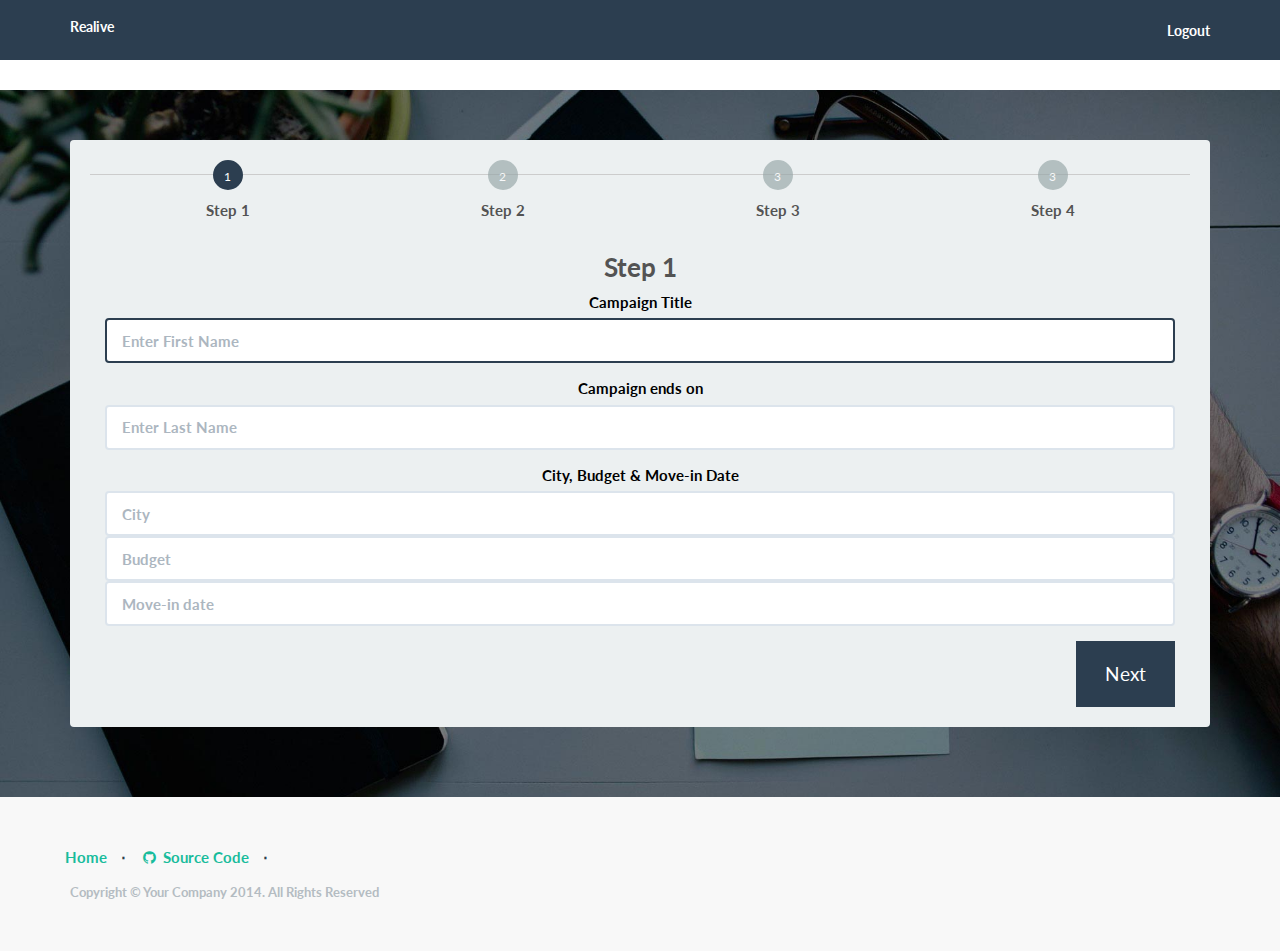
==== UI_mockup/campaign-builder.html @ 49c00561 "UI Mockups done..  wizard in final phase" ====
<!DOCTYPE html>
<html lang="en">

<head>

    <meta charset="utf-8">
    <meta http-equiv="X-UA-Compatible" content="IE=edge">
    <meta name="viewport" content="width=device-width, initial-scale=1">
    <meta name="description" content="">
    <meta name="author" content="">

    <title>Realive : House hunt simplified</title>

    <!-- Bootstrap Core CSS -->
    <link href="css/bootstrap.min.css" rel="stylesheet">

    <!-- Custom CSS -->
    <link href="css/landing-page.css" rel="stylesheet">

    <!-- Custom Fonts -->
    <link href="font-awesome/css/font-awesome.min.css" rel="stylesheet" type="text/css">
    <link href="http://fonts.googleapis.com/css?family=Lato:300,400,700,300italic,400italic,700italic" rel="stylesheet" type="text/css">

    <!-- HTML5 Shim and Respond.js IE8 support of HTML5 elements and media queries -->
    <!-- WARNING: Respond.js doesn't work if you view the page via file:// -->
    <!--[if lt IE 9]>
        <script src="https://oss.maxcdn.com/libs/html5shiv/3.7.0/html5shiv.js"></script>
        <script src="https://oss.maxcdn.com/libs/respond.js/1.4.2/respond.min.js"></script>
    <![endif]-->

</head>

<body>

    <!-- Navigation -->
    <nav class="navbar navbar-default navbar-fixed-top topnav" role="navigation">
        <div class="container topnav">
            <!-- Brand and toggle get grouped for better mobile display -->
            <div class="navbar-header">
                <button type="button" class="navbar-toggle" data-toggle="collapse" data-target="#bs-example-navbar-collapse-1">
                    <span class="sr-only">Toggle navigation</span>
                    <span class="icon-bar"></span>
                    <span class="icon-bar"></span>
                    <span class="icon-bar"></span>
                </button>
                <a class="navbar-brand topnav" href="#">Realive</a>
            </div>
            <!-- Collect the nav links, forms, and other content for toggling -->
            <div class="collapse navbar-collapse" id="bs-example-navbar-collapse-1">
                <ul class="nav navbar-nav navbar-right">
                    <li>
                        <a href="#about">Logout</a>
                    </li>

                </ul>
            </div>
            <!-- /.navbar-collapse -->
        </div>
        <!-- /.container -->
    </nav>


    <!-- Header -->

<div class="intro-header">
<div class="container">
<div class="well">
<div class="stepwizard">
    <div class="stepwizard-row setup-panel">
        <div class="stepwizard-step">
            <a href="#step-1" type="button" class="btn btn-primary btn-circle">1</a>
            <p>Step 1</p>
        </div>
        <div class="stepwizard-step">
            <a href="#step-2" type="button" class="btn btn-default btn-circle" disabled="disabled">2</a>
            <p>Step 2</p>
        </div>
        <div class="stepwizard-step">
            <a href="#step-3" type="button" class="btn btn-default btn-circle" disabled="disabled">3</a>
            <p>Step 3</p>
        </div>
        <div class="stepwizard-step">
            <a href="#step-4" type="button" class="btn btn-default btn-circle" disabled="disabled">3</a>
            <p>Step 4</p>
        </div>
    </div>
</div>
<form role="form">
    <div class="row setup-content" id="step-1">
        <div class="col-xs-12">
            <div class="col-md-12">
                <h3> Step 1</h3>
                <div class="form-group">
                    <label class="control-label">Campaign Title</label>
                    <input  maxlength="100" type="text" required="required" class="form-control" placeholder="Enter First Name"  />
                </div>
                <div class="form-group">
                    <label class="control-label">Campaign ends on</label>
                    <input maxlength="100" type="text" required="required" class="form-control" placeholder="Enter Last Name" />
                </div>
                <div class="form-group">
                    <label class="control-label">City, Budget & Move-in Date</label>
                    <input maxlength="100" type="text" required="required" class="form-control" placeholder="City" />
                    <input maxlength="100" type="text" required="required" class="form-control" placeholder="Budget" />
                    <input maxlength="100" type="text" required="required" class="form-control" placeholder="Move-in date" />
                </div>
                <button class="btn btn-primary nextBtn btn-lg pull-right" type="button" >Next</button>
            </div>
        </div>
    </div>
    <div class="row setup-content" id="step-2">
        <div class="col-xs-12">
            <div class="col-md-12">
                <h3> Step 2</h3>
                <div class="form-group">
                    <label class="control-label">Locality Preferences </label>
                    <input maxlength="200" type="text" required="required" class="form-control" placeholder="Locality Preference " />
                </div>
                <div class="form-group">
                    <label class="control-label">Company Address</label>
                    <input maxlength="200" type="text" required="required" class="form-control" placeholder="Enter Company Address"  />
                </div>
                <button class="btn btn-primary nextBtn btn-lg pull-right" type="button" >Next</button>
            </div>
        </div>
    </div>
        <div class="row setup-content" id="step-3">
        <div class="col-xs-12">
            <div class="col-md-12">
                <h3> Step 2</h3>
                <div class="form-group">
                    <label class="control-label">Company Name</label>
                    <input maxlength="200" type="text" required="required" class="form-control" placeholder="Enter Company Name" />
                </div>
                <div class="form-group">
                    <label class="control-label">Company Address</label>
                    <input maxlength="200" type="text" required="required" class="form-control" placeholder="Enter Company Address"  />
                </div>
                <button class="btn btn-primary nextBtn btn-lg pull-right" type="button" >Next</button>
            </div>
        </div>
    </div>
    <div class="row setup-content" id="step-4">
        <div class="col-xs-12">
            <div class="col-md-12">
                <h3> Step 3</h3>
                <button class="btn btn-success btn-lg pull-right" type="submit">Finish!</button>
            </div>
        </div>
    </div>
</form>
</div> </div>
        <!-- /.container -->

    </div>

    <!-- Footer -->
    <footer>
        <div class="container">
            <div class="row">
                <div class="col-lg-12">
                    <ul class="list-inline">
                        <li>
                            <a href="#">Home</a>
                        </li>
                        <li class="footer-menu-divider">&sdot;</li>
                        <li>
                            <a href="https://github.com/raun/Realive"> <i class="fa fa-github fa-fw"></i> Source Code </a>
                        </li>
                        <li class="footer-menu-divider">&sdot;</li>

                    </ul>
                    <p class="copyright text-muted small">Copyright &copy; Your Company 2014. All Rights Reserved</p>
                </div>
            </div>
        </div>
    </footer>

    <!-- jQuery -->
    <script src="js/jquery.js"></script>

    <!-- Bootstrap Core JavaScript -->
    <script src="js/bootstrap.min.js"></script>
    <script type="text/javascript">
    $(document).ready(function () {

    var navListItems = $('div.setup-panel div a'),
            allWells = $('.setup-content'),
            allNextBtn = $('.nextBtn');

    allWells.hide();

    navListItems.click(function (e) {
        e.preventDefault();
        var $target = $($(this).attr('href')),
                $item = $(this);

        if (!$item.hasClass('disabled')) {
            navListItems.removeClass('btn-primary').addClass('btn-default');
            $item.addClass('btn-primary');
            allWells.hide();
            $target.show();
            $target.find('input:eq(0)').focus();
        }
    });

    allNextBtn.click(function(){
        var curStep = $(this).closest(".setup-content"),
            curStepBtn = curStep.attr("id"),
            nextStepWizard = $('div.setup-panel div a[href="#' + curStepBtn + '"]').parent().next().children("a"),
            curInputs = curStep.find("input[type='text'],input[type='url']"),
            isValid = true;

        $(".form-group").removeClass("has-error");
        for(var i=0; i<curInputs.length; i++){
            if (!curInputs[i].validity.valid){
                isValid = false;
                $(curInputs[i]).closest(".form-group").addClass("has-error");
            }
        }

        if (isValid)
            nextStepWizard.removeAttr('disabled').trigger('click');
    });

    $('div.setup-panel div a.btn-primary').trigger('click');
});</script>

</body>

</html>
---- UI_mockup/css/landing-page.css ----
/*!
 * Start Bootstrap - Landing Page Bootstrap Theme (http://startbootstrap.com)
 * Code licensed under the Apache License v2.0.
 * For details, see http://www.apache.org/licenses/LICENSE-2.0.
 */

body {
    padding-top: 50px;
    },
html {
    width: 100%;
    height: 100%;
}

body,
h1,
h2,
h3,
h4,
h5,
h6 {
    font-family: "Lato","Helvetica Neue",Helvetica,Arial,sans-serif;
    font-weight: 700;
}

.topnav {
    font-size: 14px; 
}

.lead {
    font-size: 18px;
    font-weight: 400;
}

.intro-header {
    padding-top: 50px; /* If you're making other pages, make sure there is 50px of padding to make sure the navbar doesn't overlap content! */
    padding-bottom: 50px;
    text-align: center;
    color: #f8f8f8;
    background: url(../img/intro-bg.jpg) no-repeat center center;
    background-size: cover;
}

.intro-message {
    position: relative;
    padding-top: 20%;
    padding-bottom: 20%;
}

.intro-message > h1 {
    margin: 0;
    text-shadow: 2px 2px 3px rgba(0,0,0,0.6);
    font-size: 5em;
}

.intro-divider {
    width: 400px;
    border-top: 1px solid #f8f8f8;
    border-bottom: 1px solid rgba(0,0,0,0.2);
}

.intro-message > h3 {
    text-shadow: 2px 2px 3px rgba(0,0,0,0.6);
}

@media(max-width:767px) {
    .intro-message {
        padding-bottom: 15%;
    }

    .intro-message > h1 {
        font-size: 3em;
    }

    ul.intro-social-buttons > li {
        display: block;
        margin-bottom: 20px;
        padding: 0;
    }

    ul.intro-social-buttons > li:last-child {
        margin-bottom: 0;
    }

    .intro-divider {
        width: 100%;
    }
}

.network-name {
    text-transform: uppercase;
    font-size: 14px;
    font-weight: 400;
    letter-spacing: 2px;
}

.content-section-a {
    padding: 50px 0;
    background-color: #f8f8f8;
}

.content-section-b {
    padding: 50px 0;
    border-top: 1px solid #e7e7e7;
    border-bottom: 1px solid #e7e7e7;
}

.section-heading {
    margin-bottom: 30px;
}

.section-heading-spacer {
    float: left;
    width: 200px;
    border-top: 3px solid #e7e7e7;
}

.banner {
    padding: 100px 0;
    color: #f8f8f8;
    background: url(../img/banner-bg.jpg) no-repeat center center;
    background-size: cover;
}

.banner h2 {
    margin: 0;
    text-shadow: 2px 2px 3px rgba(0,0,0,0.6);
    font-size: 3em;
}

.banner ul {
    margin-bottom: 0;
}

.banner-social-buttons {
    float: right;
    margin-top: 0;
}

@media(max-width:1199px) {
    ul.banner-social-buttons {
        float: left;
        margin-top: 15px;
    }
}

@media(max-width:767px) {
    .banner h2 {
        margin: 0;
        text-shadow: 2px 2px 3px rgba(0,0,0,0.6);
        font-size: 3em;
    }

    ul.banner-social-buttons > li {
        display: block;
        margin-bottom: 20px;
        padding: 0;
    }

    ul.banner-social-buttons > li:last-child {
        margin-bottom: 0;
    }
}

footer {
    padding: 50px 0;
    background-color: #f8f8f8;
}

p.copyright {
    margin: 15px 0 0;
}

/**** LAYOUT ****/
.list-inline>li {
    padding: 0 10px 0 0;
}
.container-pad {
    padding: 30px 15px;
}


/**** MODULE ****/
.bgc-fff {
    background-color: #fff!important;
}
.box-shad {
    -webkit-box-shadow: 1px 1px 0 rgba(0,0,0,.2);
    box-shadow: 1px 1px 0 rgba(0,0,0,.2);
}
.brdr {
    border: 1px solid #ededed;
}

/* Font changes */
.fnt-smaller {
    font-size: .9em;
}
.fnt-lighter {
    color: #bbb;
}

/* Padding - Margins */
.pad-10 {
    padding: 10px!important;
}
.mrg-0 {
    margin: 0!important;
}
.btm-mrg-10 {
    margin-bottom: 10px!important;
}
.btm-mrg-20 {
    margin-bottom: 20px!important;
}

/* Color  */
.clr-535353 {
    color: #535353;
}

p, h3, h4{
    color: #535353;
}

.square, .btn {
    border-radius: 0px!important;
}

/* -- color classes -- */
.coralbg {
    background-color: #FA396F;
} 

.coral {
    color: #FA396f;
}

.turqbg {
    background-color: #46D8D2;
}

.turq {
    color: #46D8D2;
}

.white {
    color: #fff!important;
}

/* -- The "User's Menu Container" specific elements. Custom container for the snippet -- */
div.user-menu-container {
  z-index: 10;
  background-color: #fff;
  margin-top: 20px;
  background-clip: padding-box;
  opacity: 0.97;
  filter: alpha(opacity=97);
  -webkit-box-shadow: 0 1px 6px rgba(0, 0, 0, 0.175);
  box-shadow: 0 1px 6px rgba(0, 0, 0, 0.175);
}

div.user-menu-container .btn-lg {
    padding: 0px 12px;
}

div.user-menu-container h4 {
    font-weight: 300;
    color: #8b8b8b;
}

div.user-menu-container a, div.user-menu-container .btn  {
    transition: 1s ease;
}

div.user-menu-container .thumbnail {
   width:100%;
   min-height:200px;
   border: 0px!important;
   padding: 0px;
   border-radius: 0;
   border: 0px!important;
}

/* -- Vertical Button Group -- */
div.user-menu-container .btn-group-vertical {
    display: block;
}

div.user-menu-container .btn-group-vertical>a {
    padding: 20px 25px;
    background-color: #46D8D2;
    color: white;
    border-color: #fff;
}

div.btn-group-vertical>a:hover {
    color: white;
    border-color: white;
}

div.btn-group-vertical>a.active {
    background: #FA396F;
    box-shadow: none;
    color: white;
}
/* -- Individual button styles of vertical btn group -- */
div.user-menu-btns {
    padding-right: 0;
    padding-left: 0;
    padding-bottom: 0;
}

div.user-menu-btns div.btn-group-vertical>a.active:after{
  content: '';
  position: absolute;
  left: 100%;
  top: 50%;
  margin-top: -13px;
  border-left: 0;
  border-bottom: 13px solid transparent;
  border-top: 13px solid transparent;
  border-left: 10px solid #46D8D2;
}
/* -- The main tab & content styling of the vertical buttons info-- */
div.user-menu-content {
    color: #323232;
}

ul.user-menu-list {
    list-style: none;
    margin-top: 20px;
    margin-bottom: 0;
    padding: 10px;
    border: 1px solid #eee;
}
ul.user-menu-list>li {
    padding-bottom: 8px;
    text-align: center;
}

div.user-menu div.user-menu-content:not(.active){
  display: none;
}

/* -- The btn stylings for the btn icons -- */
.btn-label {position: relative;left: -12px;display: inline-block;padding: 6px 12px;background: rgba(0,0,0,0.15);border-radius: 3px 0 0 3px;}
.btn-labeled {padding-top: 0;padding-bottom: 0;}

/* -- Custom classes for the snippet, won't effect any existing bootstrap classes of your site, but can be reused. -- */

.user-pad {
    padding: 20px 25px;
}

.no-pad {
    padding-right: 0;
    padding-left: 0;
    padding-bottom: 0;
}

.user-details {
    background: #eee;
    min-height: 333px;
}

.user-image {
  max-height:200px;
  overflow:hidden;
}

.overview h3 {
    font-weight: 300;
    margin-top: 15px;
    margin: 10px 0 0 0;
}

.overview h4 {
    font-weight: bold!important;
    font-size: 40px;
    margin-top: 0;
}

.view {
    position:relative;
    overflow:hidden;
    margin-top: 10px;
}

.view p {
    margin-top: 20px;
    margin-bottom: 0;
}
 
.caption {
    position:absolute;
    top:0;
    right:0;
    background: rgba(70, 216, 210, 0.44);
    width:100%;
    height:100%;
    padding:2%;
    display: none;
    text-align:center;
    color:#fff !important;
    z-index:2;
}

.caption a {
    padding-right: 10px;
    color: #fff;
}

.info {
    display: block;
    padding: 10px;
    background: #eee;
    text-transform: uppercase;
    font-weight: 300;
    text-align: right;
}

.info p, .stats p {
    margin-bottom: 0;
}

.stats {
    display: block;
    padding: 10px;
    color: white;
}

.share-links {
    border: 1px solid #eee;
    padding: 15px;
    margin-top: 15px;
}

.square, .btn {
    border-radius: 0px!important;
}

/* -- media query for user profile image -- */
@media (max-width: 767px) {
    .user-image {
        max-height: 400px;
    }
}

.stylish-input-group .input-group-addon{
    background: white !important; 
}
.stylish-input-group .form-control{
    border-right:0; 
    box-shadow:0 0 0; 
    border-color:#ccc;
}
.stylish-input-group button{
    border:0;
    background:transparent;
}

/**** MEDIA QUERIES ****/
@media only screen and (max-width: 991px) {
    #property-listings .property-listing {
        padding: 5px!important;
    }
    #property-listings .property-listing a {
        margin: 0;
    }
    #property-listings .property-listing .media-body {
        padding: 10px;
    }
}

@media only screen and (min-width: 992px) {
    #property-listings .property-listing img {
        max-width: 180px;
    }
}

#n1 {
    color : black !important;
}

#n2 {
    color : black !important;
}

.control-label {
    color: black !important;
}

body{ 
    margin-top:40px; 
}

.stepwizard-step p {
    margin-top: 10px;
}

.stepwizard-row {
    display: table-row;
}

.stepwizard {
    display: table;
    width: 100%;
    position: relative;
}

.stepwizard-step button[disabled] {
    opacity: 1 !important;
    filter: alpha(opacity=100) !important;
}

.stepwizard-row:before {
    top: 14px;
    bottom: 0;
    position: absolute;
    content: " ";
    width: 100%;
    height: 1px;
    background-color: #ccc;
    z-order: 0;

}

.stepwizard-step {
    display: table-cell;
    text-align: center;
    position: relative;
}

.btn-circle {
  width: 30px;
  height: 30px;
  text-align: center !important;;
  padding: 6px 0 !important;
  font-size: 12px !important;
  line-height: 1.428571429 !important;
  border-radius: 15px !important;
} 


.funkyradio div {
    clear: both;
    /*margin: 0 50px;*/
    overflow: hidden;
}
.funkyradio label {
    /*min-width: 400px;*/
    width: 100%;
    border-radius: 3px;
    border: 1px solid #D1D3D4;
    font-weight: normal;
}
.funkyradio input[type="radio"]:empty, .funkyradio input[type="checkbox"]:empty {
    display: none;
}
.funkyradio input[type="radio"]:empty ~ label, .funkyradio input[type="checkbox"]:empty ~ label {
    position: relative;
    line-height: 2.5em;
    text-indent: 3.25em;
    margin-top: 2em;
    cursor: pointer;
    -webkit-user-select: none;
    -moz-user-select: none;
    -ms-user-select: none;
    user-select: none;
}
.funkyradio input[type="radio"]:empty ~ label:before, .funkyradio input[type="checkbox"]:empty ~ label:before {
    position: absolute;
    display: block;
    top: 0;
    bottom: 0;
    left: 0;
    content:'';
    width: 2.5em;
    background: #D1D3D4;
    border-radius: 3px 0 0 3px;
}
.funkyradio input[type="radio"]:hover:not(:checked) ~ label:before, .funkyradio input[type="checkbox"]:hover:not(:checked) ~ label:before {
    content:'\2714';
    text-indent: .9em;
    color: #C2C2C2;
}
.funkyradio input[type="radio"]:hover:not(:checked) ~ label, .funkyradio input[type="checkbox"]:hover:not(:checked) ~ label {
    color: #888;
}
.funkyradio input[type="radio"]:checked ~ label:before, .funkyradio input[type="checkbox"]:checked ~ label:before {
    content:'\2714';
    text-indent: .9em;
    color: #333;
    background-color: #ccc;
}
.funkyradio input[type="radio"]:checked ~ label, .funkyradio input[type="checkbox"]:checked ~ label {
    color: #777;
}
.funkyradio input[type="radio"]:focus ~ label:before, .funkyradio input[type="checkbox"]:focus ~ label:before {
    box-shadow: 0 0 0 3px #999;
}

.funkyradio-info input[type="radio"]:checked ~ label:before, .funkyradio-info input[type="checkbox"]:checked ~ label:before {
    color: #fff;
    background-color: #5bc0de;
}
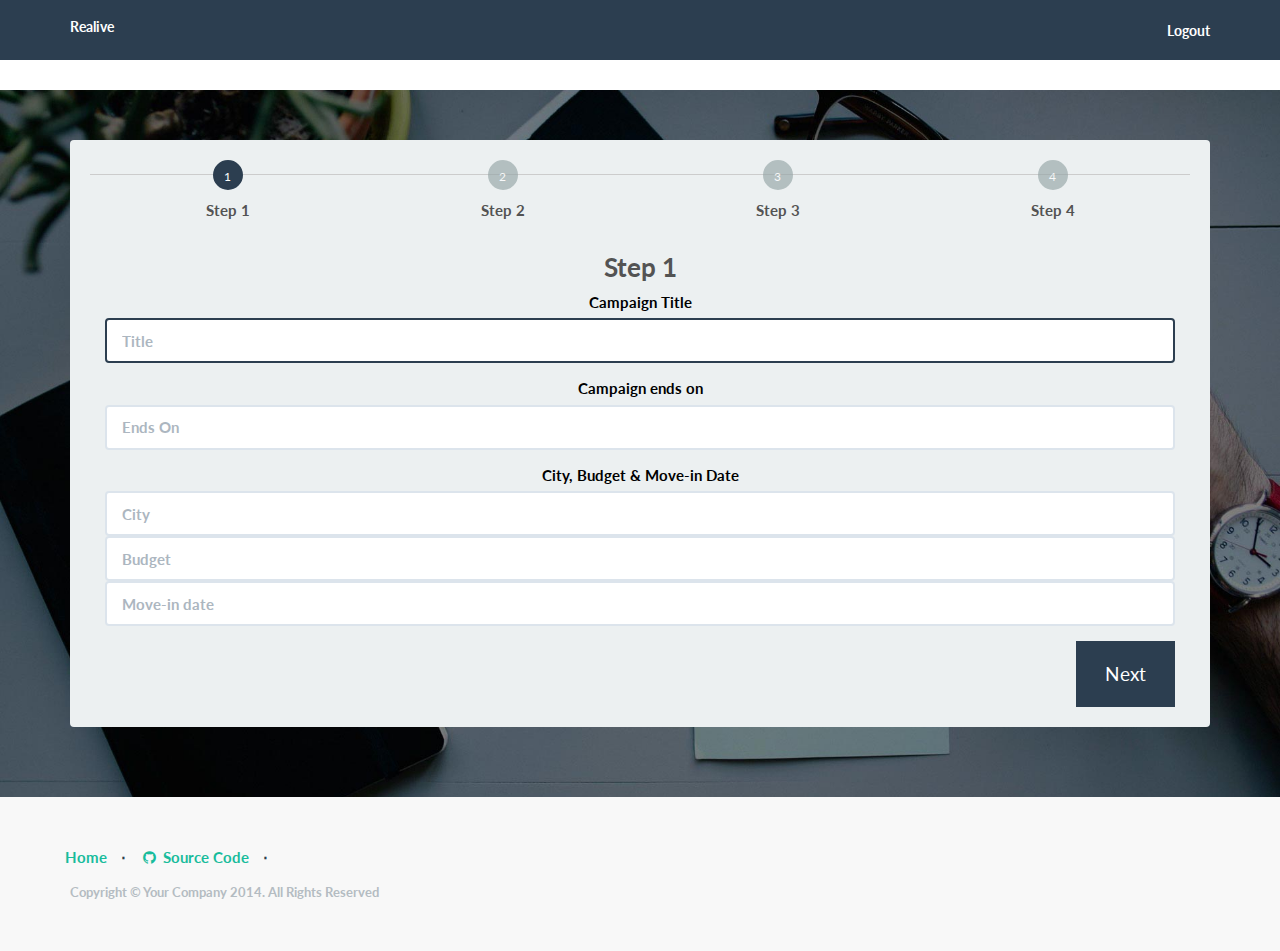
==== commit 569c75db: "Wizard done, color pallete 3 colors" ====
--- a/UI_mockup/campaign-builder.html
+++ b/UI_mockup/campaign-builder.html
@@ -9,7 +9,7 @@
     <meta name="description" content="">
     <meta name="author" content="">
 
-    <title>Realive : House hunt simplified</title>
+    <title>Realive : House hunt simplified</title> 
 
     <!-- Bootstrap Core CSS -->
     <link href="css/bootstrap.min.css" rel="stylesheet">
@@ -80,7 +80,7 @@
             <p>Step 3</p>
         </div>
         <div class="stepwizard-step">
-            <a href="#step-4" type="button" class="btn btn-default btn-circle" disabled="disabled">3</a>
+            <a href="#step-4" type="button" class="btn btn-default btn-circle" disabled="disabled">4</a>
             <p>Step 4</p>
         </div>
     </div>
@@ -92,11 +92,11 @@
                 <h3> Step 1</h3>
                 <div class="form-group">
                     <label class="control-label">Campaign Title</label>
-                    <input  maxlength="100" type="text" required="required" class="form-control" placeholder="Enter First Name"  />
+                    <input  maxlength="100" type="text" required="required" class="form-control" placeholder="Title"  />
                 </div>
                 <div class="form-group">
                     <label class="control-label">Campaign ends on</label>
-                    <input maxlength="100" type="text" required="required" class="form-control" placeholder="Enter Last Name" />
+                    <input maxlength="100" type="text" required="required" class="form-control" placeholder="Ends On" />
                 </div>
                 <div class="form-group">
                     <label class="control-label">City, Budget & Move-in Date</label>
@@ -117,24 +117,25 @@
                     <input maxlength="200" type="text" required="required" class="form-control" placeholder="Locality Preference " />
                 </div>
                 <div class="form-group">
-                    <label class="control-label">Company Address</label>
-                    <input maxlength="200" type="text" required="required" class="form-control" placeholder="Enter Company Address"  />
+                    <label class="control-label">Hobbies</label>
+                    <input maxlength="200" type="text" required="required" class="form-control" placeholder="Hobbies"  />
+                </div>
+                <div class="form-group">
+                    <label class="control-label">Priorities</label>
+                    <input maxlength="200" type="text" required="required" class="form-control" placeholder="Priorities"  />
                 </div>
                 <button class="btn btn-primary nextBtn btn-lg pull-right" type="button" >Next</button>
             </div>
         </div>
     </div>
-        <div class="row setup-content" id="step-3">
-        <div class="col-xs-12">
-            <div class="col-md-12">
-                <h3> Step 2</h3>
-                <div class="form-group">
-                    <label class="control-label">Company Name</label>
-                    <input maxlength="200" type="text" required="required" class="form-control" placeholder="Enter Company Name" />
-                </div>
-                <div class="form-group">
-                    <label class="control-label">Company Address</label>
-                    <input maxlength="200" type="text" required="required" class="form-control" placeholder="Enter Company Address"  />
+    <div class="row setup-content" id="step-3">
+        <div class="col-xs-12">
+            <div class="col-md-12">
+                <h3> Step 3</h3>
+
+                <div class="form-group">
+                    <label class="control-label">Campaign Message</label>
+                    <input maxlength="200" type="text" required="required" class="form-control" placeholder="Campaign Message"  />
                 </div>
                 <button class="btn btn-primary nextBtn btn-lg pull-right" type="button" >Next</button>
             </div>
@@ -143,7 +144,7 @@
     <div class="row setup-content" id="step-4">
         <div class="col-xs-12">
             <div class="col-md-12">
-                <h3> Step 3</h3>
+                <h3> Step 4</h3>
                 <button class="btn btn-success btn-lg pull-right" type="submit">Finish!</button>
             </div>
         </div>
--- a/UI_mockup/css/landing-page.css
+++ b/UI_mockup/css/landing-page.css
@@ -1,8 +1,3 @@
-/*!
- * Start Bootstrap - Landing Page Bootstrap Theme (http://startbootstrap.com)
- * Code licensed under the Apache License v2.0.
- * For details, see http://www.apache.org/licenses/LICENSE-2.0.
- */
 
 body {
     padding-top: 50px;
@@ -237,11 +232,11 @@
 }
 
 .turqbg {
-    background-color: #46D8D2;
+    background-color: #18bc9c;
 }
 
 .turq {
-    color: #46D8D2;
+    color: #18bc9c;
 }
 
 .white {
@@ -289,7 +284,7 @@
 
 div.user-menu-container .btn-group-vertical>a {
     padding: 20px 25px;
-    background-color: #46D8D2;
+    background-color: #18bc9c;
     color: white;
     border-color: #fff;
 }
@@ -320,7 +315,7 @@
   border-left: 0;
   border-bottom: 13px solid transparent;
   border-top: 13px solid transparent;
-  border-left: 10px solid #46D8D2;
+  border-left: 10px solid #18bc9c;
 }
 /* -- The main tab & content styling of the vertical buttons info-- */
 div.user-menu-content {
